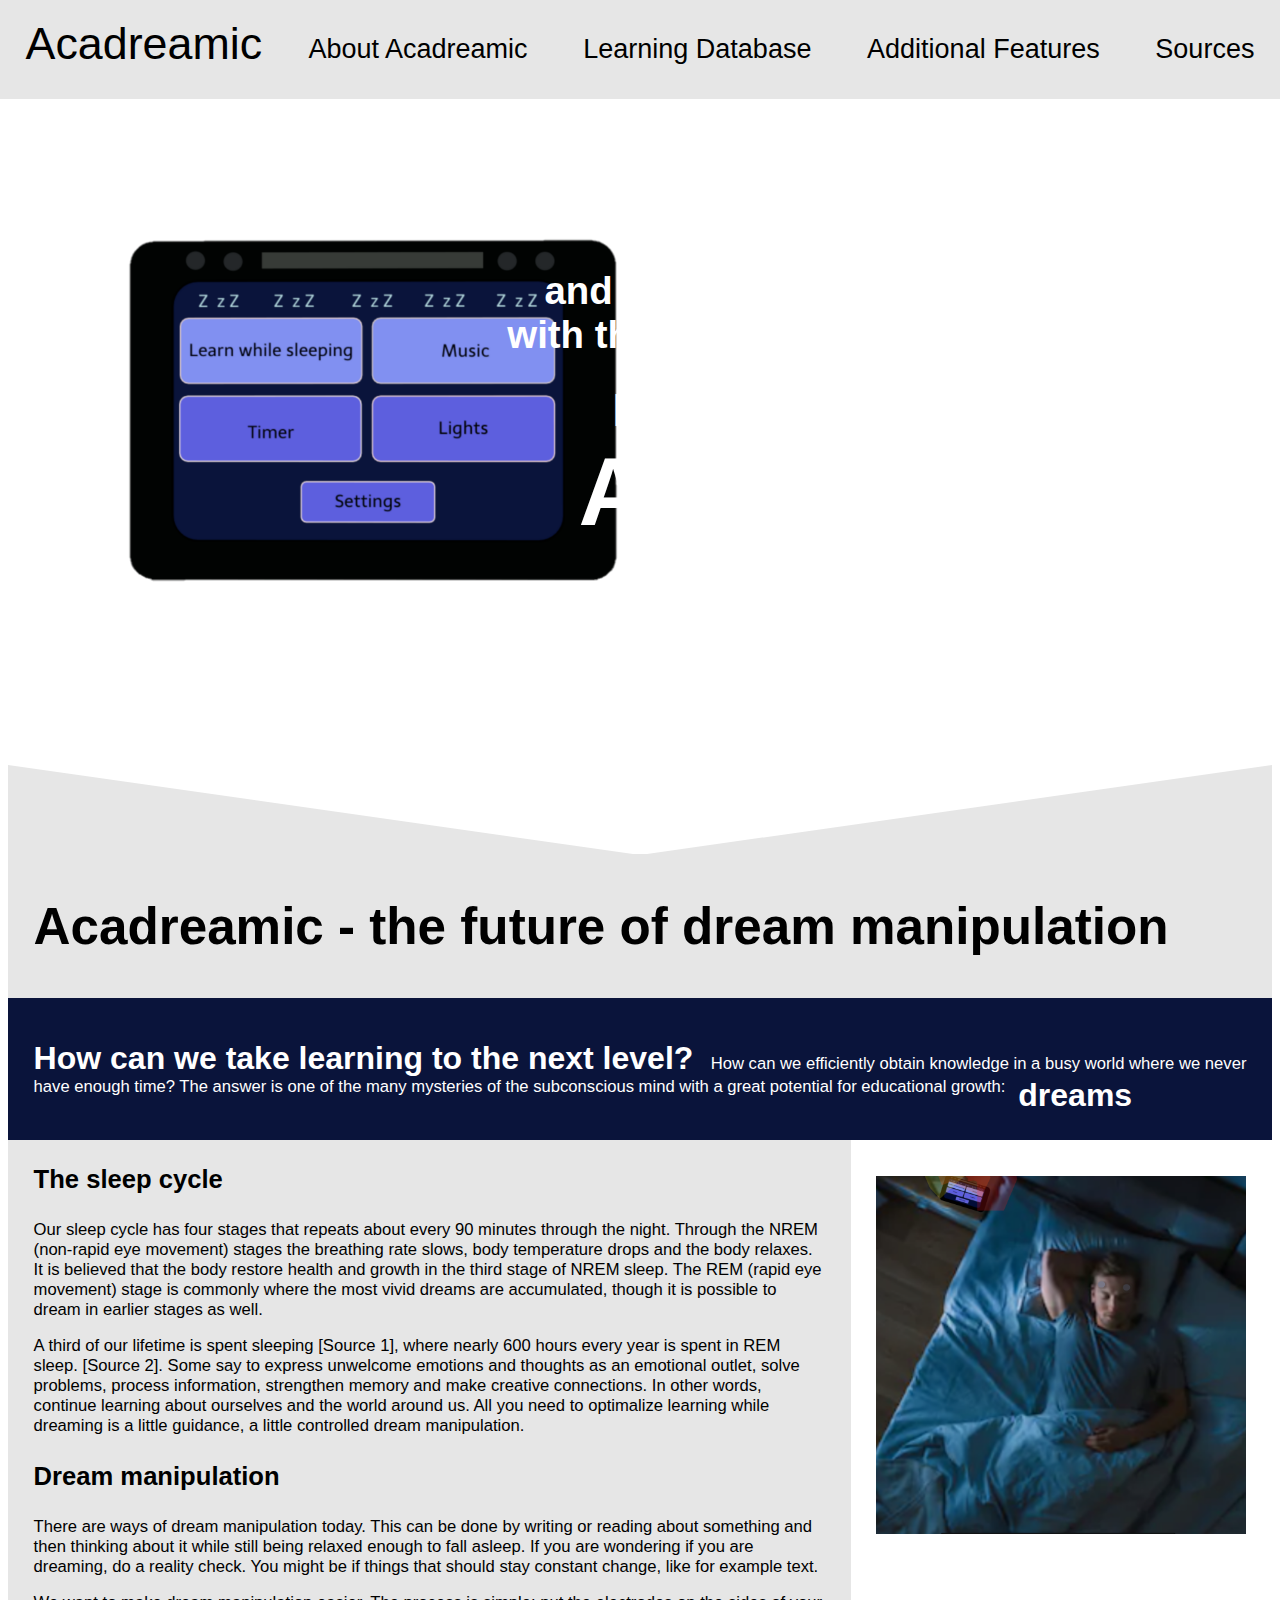
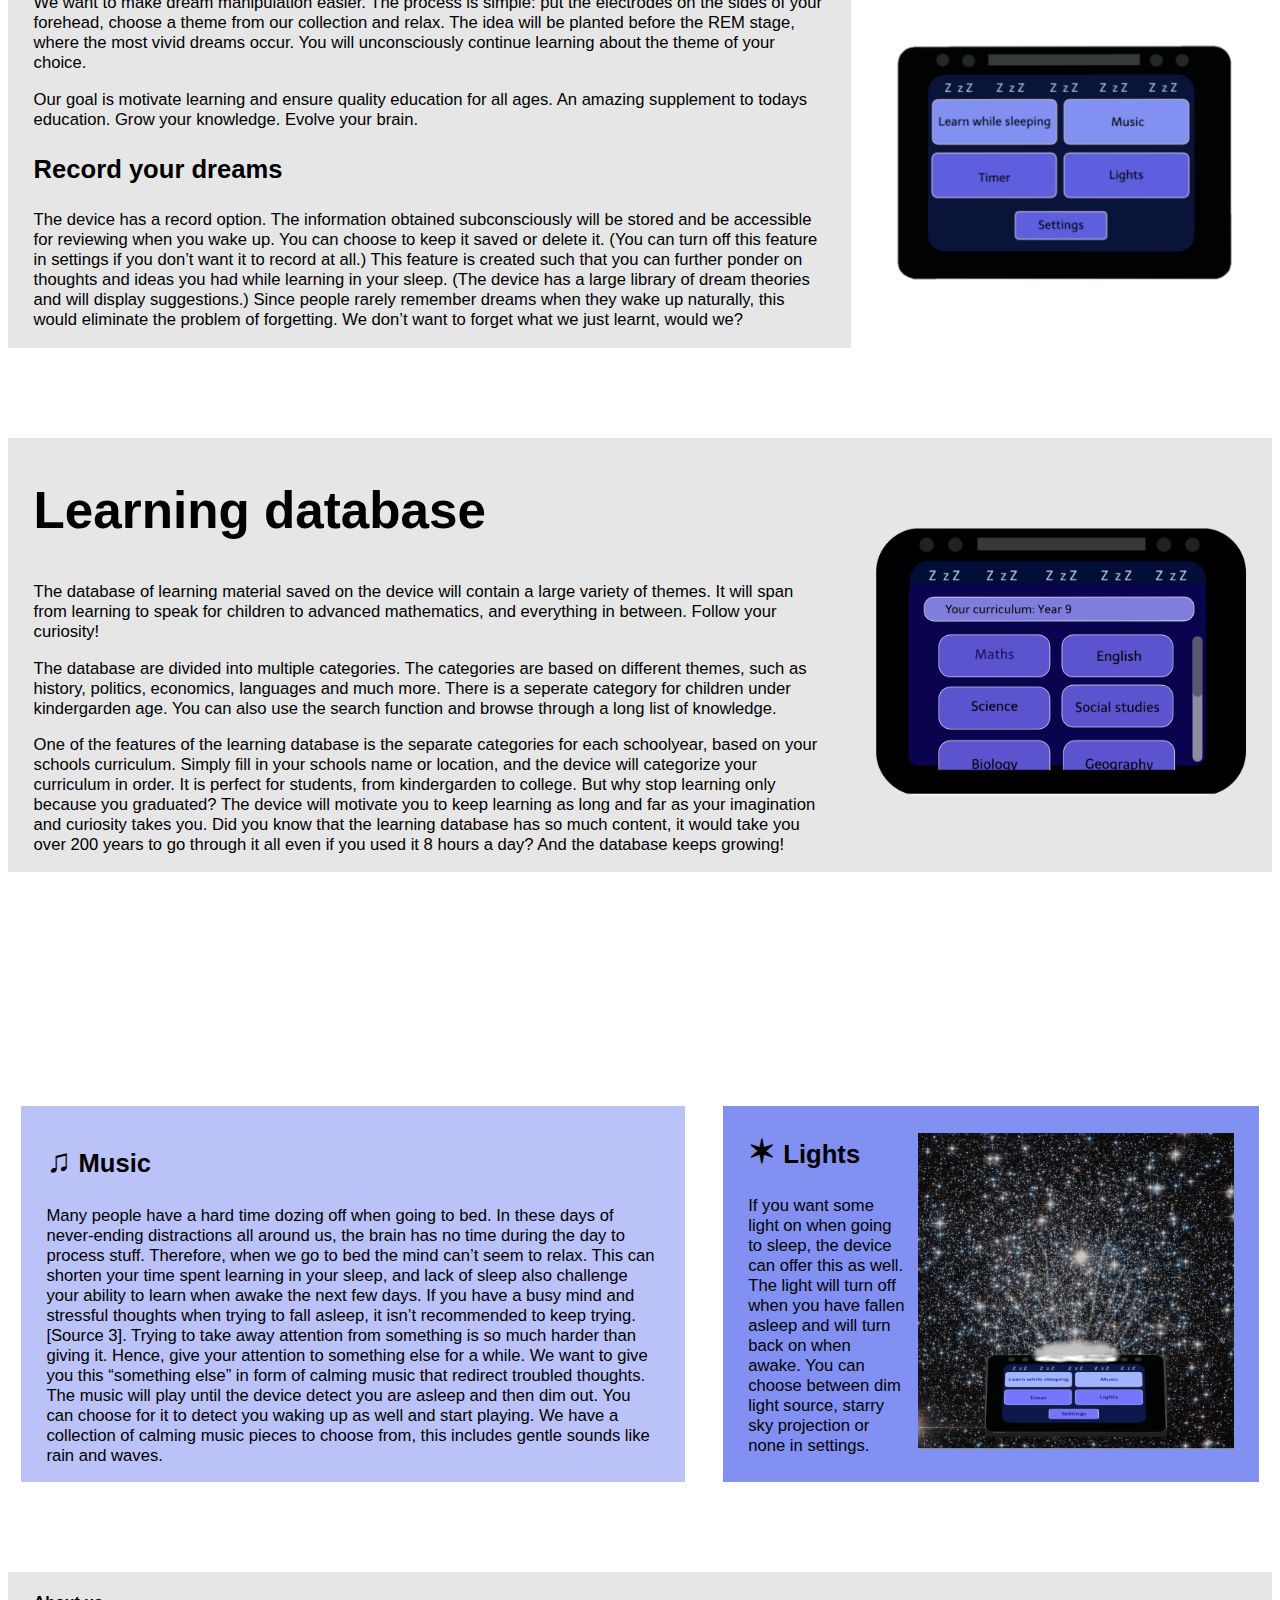
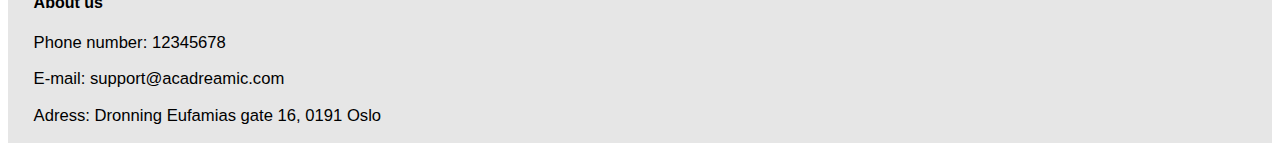
==== index.html @ cedde9cb "Update index.html" ====
<!DOCTYPE html>
<html>

<head>
  <Title>Acadreamic</Title>
  <meta charset="utf-8">
  <link type="text/css" rel="stylesheet" href="css/stylesheet.css">
  <meta name="viewport" content="width=device-width, initial-scale=1.0">
</head>

<body>
  <div class="container">

    <!-- Pc version navigation bar -->
    <div class="navbar backgroundWhite hideOnPh">
      <a href="index.html" class="logo">Acadreamic</a>
      <ul>
        <li><a href="#acadreamic">About Acadreamic</a></li>
        <li><a href="#database">Learning Database</a></li>
        <li><a href="#features">Additional Features</a></li>
        <li><a href="sources.html">Sources</a></li>
      </ul>
    </div> <!-- End of pc version navigation bar -->

    <!-- Phone version navigation bar -->
    <div class="main-col-full dropdown showOnPh hideOnPc">
      <button>MENU</button>
      <div class="dropdownContent">
        <a href="#acadreamic">About Acadreamic</a>
        <a href="#database">Learning Database</a>
        <a href="#features">Additional Features</a>
        <a href="sources.html">Sources</a>
      </div>
    </div> <!-- End of phone version navigation bar -->

    <!-- Phone version navigation bar -->
    <!--<button class="dropbutton">MENU</button>
    <div class="dropdown showOnPh hideOnPc">
      <button class="dropbutton">MENU</button>
      <div class="dropdown-content">
        <a href="#acadreamic">About Acadreamic</a>
        <a href="#database">Learning Database</a>
        <a href="#features">Additional Features</a>
        <a href="sources.html">Sources</a>
      </div>
    </div> --><!-- End of phone version navigation bar -->

    <!-- Pc version picture of product -->
    <div class="main-col-1-2 hideOnPh" style="height: 75vh;">
      <picture style="margin: 5vw;">
        <img src="images/prototype2.png" style="height: 60vh; margin-top: 5vh;"
        alt="prototype">
      </picture>
    </div> <!-- End of pc version picture of product -->

    <!-- Pc version first description of product -->
    <div class="main-col-3-6 hideOnPh">
      <h1 style="margin-top: 15vh;">
        Choose a theme, relax<br/>and keep learning in your dreams
        <br/>with the future of dream manipulation
      </h1>
      <h1>
        <span style="font-size: 1.2em;">Expand horizons with</span><br/>
        <span style="font-size: 2.5em;">Acadreamic</span>
      </h1>
    </div> <!-- End of pc version first description of product -->

    <!-- Phone version first description and picture of product -->
    <div class="main-col-full hideOnPc showOnPh">
      <h1 style="margin-top: 10vh;">
        Choose a theme, relax<br/>and keep learning in your dreams
        <br/>with the future of dream manipulation
      </h1>
      <h1>
        <span style="font-size: 1.2em;">Expand horizons with</span><br/>
        <span style="font-size: 2.5em;">Acadreamic</span>
      </h1>
      <picture>
        <img src="images/prototype2.png" style="width: 80vw; margin-left: 5vw;"
        alt="prototype">
      </picture>
    </div> <!-- End of phone version first description and picture of product -->

    <!-- Upside down triangle -->
    <div id="acadreamic" class="main-col-0-50 triangle2 backgroundWhite"
    style="height: 10vh; margin-bottom: -0.1vh;"></div>
    <div class="main-col-50-100 triangle3 backgroundWhite"
    style="height: 10vh; margin-bottom: -0.1vh;"></div>
    <!-- End of upside down triangle -->

    <!-- Pc and phone version Acadreamic title -->
    <div class="main-col-full backgroundWhite">
      <h2>Acadreamic - the future of dream manipulation</h2>
    </div> <!-- End of pc and phone version Acadreamic title -->

    <!-- Pc version blue box -->
    <div class="main-col-full hideOnPh"
    style="background-color: #0a143b; color: white; padding: 2vw;">
      <p>
        <strong style="font-size: 2.5vw; padding-right: 1vw;"> How can we take
        learning to the next level?</strong> How can we efficiently obtain
        knowledge in a busy world where we never have enough time? The answer
        is one of the many mysteries of the subconscious mind with a great
        potential for educational growth:
        <strong style="font-size: 2.5vw; position: absolute; padding-left: 1vw;">
        dreams</strong>
      </p>
    </div> <!-- End of pc version blue box -->

    <!-- Phone version blue box -->
    <div class="main-col-full hideOnPc showOnPh"
    style="background-color: #0a143b; color: white; padding: 2vw;">
      <p>
        <strong style="font-size: 4.2vw;"> How can we take
        learning to the next level?</strong><br/>How can we efficiently obtain
        knowledge in a busy world where we never have enough time?<br/>The answer
        is one of the many mysteries of the subconscious mind with a great
        potential for educational growth:
        <strong style="font-size: 5vw; position: absolute; padding-left: 2vw;">
        dreams</strong>
      </p>
    </div> <!-- End of phone version blue box -->

    <!-- Pc version main part text -->
    <div class="main-col-1-4 backgroundWhite hideOnPh">
      <h3>The sleep cycle</h3>
      <p>
        Our sleep cycle has four stages that repeats about every 90 minutes
        through the night. Through the NREM (non-rapid eye movement) stages the
        breathing rate  slows, body temperature drops and the body relaxes.
        It is believed that the body restore health and growth in the third
        stage of NREM sleep. The REM (rapid eye movement) stage is commonly
        where the most vivid dreams are accumulated,
        though it is possible to dream in earlier stages as well.
      </p>
      <p>
        A third of our lifetime is spent sleeping <a href="sources.html">
        [Source 1]</a>, where nearly 600 hours every year is spent in REM sleep.
        <a href="sources.html">[Source 2]</a>. Some say to express unwelcome
        emotions and thoughts as an emotional outlet, solve problems, process
        information, strengthen memory and make creative connections. In other
        words, continue learning about ourselves and the world around us. All
        you need to optimalize learning while dreaming is a little guidance,
        a little controlled dream manipulation.
      </p>

      <h3>Dream manipulation</h3>
      <p>
        There are ways of dream manipulation today. This can be done by
        writing or reading about something and then thinking about it while
        still being relaxed enough to fall asleep. If you are wondering if
        you are dreaming, do a reality check. You might be if things that
        should stay constant change, like for example text.
      </p>
      <p>
        We want to make dream manipulation easier. The process is simple:
        put the electrodes on the sides of your forehead, choose a theme
        from our collection and relax. The idea will be planted before the
        REM stage, where the most vivid dreams occur. You will unconsciously
        continue learning about the theme of your choice.
      </p>
      <p>
        Our goal is motivate learning and ensure quality education for all ages.
        An amazing supplement to todays education. Grow your knowledge. Evolve
        your brain.
      </p>

      <h3>Record your dreams</h3>
      <p>
        The device has a record option. The information obtained subconsciously
        will be stored and be accessible for reviewing when you wake up. You
        can choose to keep it saved or delete it. (You can turn off this
        feature in settings if you don’t want it to record at all.) This
        feature is created such that you can further ponder on thoughts and
        ideas you had while learning in your sleep. (The device has a large
        library of dream theories and will display suggestions.) Since people
        rarely remember dreams when they wake up naturally, this would eliminate
        the problem of forgetting. We don’t want to forget what we just learnt,
        would we?
      </p>
    </div> <!-- End of pc version main part text -->

    <!-- Pc version main part pictures -->
    <div class="main-col-5-6 hideOnPh">
      <picture>
        <img src="images/prototypeInUse2.png" style="width: 100%;
        margin-top: 4vh;" alt="prototype in use">
      </picture>
      <picture>
        <img src="images/prototype2.png" style="width: 100%;
        margin-top: 4vh;" alt="prototype in use">
      </picture>
    </div> <!-- End of pc version main part pictures -->

    <!-- Phone version main part text and pictures -->
    <div class="main-col-full backgroundWhite hideOnPc showOnPh">
      <h3>The sleep cycle</h3>
      <p>
        Our sleep cycle has four stages that repeats about every 90 minutes
        through the night. Through the NREM (non-rapid eye movement) stages the
        breathing rate  slows, body temperature drops and the body relaxes.
        It is believed that the body restore health and growth in the third
        stage of NREM sleep. The REM (rapid eye movement) stage is commonly
        where the most vivid dreams are accumulated,
        though it is possible to dream in earlier stages as well.
      </p>
      <p>
        A third of our lifetime is spent sleeping <a href="sources.html">
        [Source 1]</a>, where nearly 600 hours every year is spent in REM sleep.
        <a href="sources.html">[Source 2]</a>. Some say to express unwelcome
        emotions and thoughts as an emotional outlet, solve problems, process
        information, strengthen memory and make creative connections. In other
        words, continue learning about ourselves and the world around us. All
        you need to optimalize learning while dreaming is a little guidance,
        a little controlled dream manipulation.
      </p>

      <h3>Dream manipulation</h3>
      <p>
        There are ways of dream manipulation today. This can be done by
        writing or reading about something and then thinking about it while
        still being relaxed enough to fall asleep. If you are wondering if
        you are dreaming, do a reality check. You might be if things that
        should stay constant change, like for example text.
      </p>
      <p>
        We want to make dream manipulation easier. The process is simple:
        put the electrodes on the sides of your forehead, choose a theme
        from our collection and relax. The idea will be planted before the
        REM stage, where the most vivid dreams occur. You will unconsciously
        continue learning about the theme of your choice.
      </p>
      <p>
        Our goal is motivate learning and ensure quality education for all ages.
        An amazing supplement to todays education. Grow your knowledge. Evolve
        your brain.
      </p>

      <picture>
        <img src="images/prototypeInUse2.png" style="width: 100%;"
        alt="prototype in use">
      </picture>

      <h3>Record your dreams</h3>
      <p>
        The device has a record option. The information obtained subconsciously
        will be stored and be accessible for reviewing when you wake up. You
        can choose to keep it saved or delete it. (You can turn off this
        feature in settings if you don’t want it to record at all.) This
        feature is created such that you can further ponder on thoughts and
        ideas you had while learning in your sleep. (The device has a large
        library of dream theories and will display suggestions.) Since people
        rarely remember dreams when they wake up naturally, this would eliminate
        the problem of forgetting. We don’t want to forget what we just learnt,
        would we?
      </p>
    </div> <!-- End of phone version main part text and pictures -->

    <!-- To make the linking work -->
    <div id="database" style="height: 10vh;"></div>

    <!-- Pc version learning database text -->
    <div class="main-col-1-4 backgroundWhite hideOnPh">
      <h2> Learning database </h2>
      <p>
        The database of learning material saved on the device will
        contain a large variety of themes. It will span from learning to speak
        for children to advanced mathematics, and everything in between.
        Follow your curiosity!
      </p>
      <p>
        The database are divided into multiple categories. The categories
        are based on different themes, such as history, politics, economics,
        languages and much more. There is a seperate category for children
        under kindergarden age. You can also use the search function and browse
        through a long list of knowledge.
      </p>
      <p>
        One of the features of the learning
        database is the separate categories for each schoolyear,
        based on your schools curriculum.
        Simply fill in your schools name or location, and the device will
        categorize your curriculum in order. It is perfect for students,
        from kindergarden to college. But why stop learning only because
        you graduated? The device will motivate you to keep learning as
        long and far as your imagination and curiosity takes you.
        Did you know that the learning database has so much content, it would
        take you over 200 years to go through it all even if you used it
        8 hours a day? And the database keeps growing!
      </p>
    </div> <!-- End of pc version learning database text -->

    <!-- Pc version learning database pictures -->
    <div class="main-col-5-6 backgroundWhite hideOnPh">
      <picture>
        <img src="images/learning.database.png" style="margin-top: 10vh;
        width: 100%;" alt="Example of database">
      </picture>
    </div> <!-- End of pc version learning database pictures -->

    <!-- Phone version learning database text and pictures -->
    <div class="main-col-full backgroundWhite hideOnPc showOnPh">
      <h2> Learning database </h2>
      <p>
        The database of learning material saved on the device will
        contain a large variety of themes. It will span from learning to speak
        for children to advanced mathematics, and everything in between.
        Follow your curiosity!
      </p>

      <picture>
        <img src="images/learning.database.png" style="width: 90%;
        margin-left: 3vw;"
        alt="Example of database">
      </picture>

      <p>
        The database are divided into multiple categories. The categories
        are based on different themes, such as history, politics, economics,
        languages and much more. There is a seperate category for children
        under kindergarden age. You can also use the search function and browse
        through a long list of knowledge.
      </p>
      <p>
        One of the features of the learning
        database is the separate categories for each schoolyear,
        based on your schools curriculum.
        Simply fill in your schools name or location, and the device will
        categorize your curriculum in order. It is perfect for students,
        from kindergarden to college. But why stop learning only because
        you graduated? The device will motivate you to keep learning as
        long and far as your imagination and curiosity takes you.
        Did you know that the learning database has so much content, it would
        take you over 200 years to go through it all even if you used it
        8 hours a day? And the database keeps growing!
      </p>
    </div> <!-- End of phone version learning database text and pictures -->

    <!-- To make the linking work -->
    <div id="features" style="height: 10vh;"></div>

    <!-- Pc and phone version Additional features title -->
    <div class="main-col-full">
      <h2 style="color: white;">Additional features</h2>
    </div> <!-- End of pc and phone version Additional features title -->

    <!-- Pc version additional features music -->
    <div class="main-col-1-2 backgroundWhite hideOnPh"
    style="margin-left: 1vw; margin-right: -20vw; background-color: #bac2f7;">
      <h3 style="margin-top: 4vh;">
        <span style="font-size: 1.3em;">&#9835;</span> Music
      </h3>
      <p>
        Many people have a hard time dozing off when going to bed. In these
        days of never-ending distractions all around us, the brain has no time
        during the day to process stuff. Therefore, when we go to bed the mind
        can’t seem to relax. This can shorten your time spent learning in your
        sleep, and lack of sleep also challenge your ability to learn when awake
        the next few days. If you have a busy mind and stressful thoughts when
        trying to fall asleep, it isn’t recommended to keep trying.
        <a href="sources.html">[Source 3]</a>.
        Trying to take away attention from something is so much harder than
        giving it. Hence, give your attention to something else for a while.
        We want to give you this “something else” in form of calming music that
        redirect troubled thoughts. The music will play until the device detect
        you are asleep and then dim out. You can choose for it to detect you
        waking up as well and start playing. We have a collection of calming
        music pieces to choose from, this includes gentle sounds like rain and
        waves.
      </p>
    </div> <!-- End of pc version additional features music -->

    <!-- Pc version additional features lights -->
    <div class="main-col-5-6 hideOnPh"
    style="margin-left: -10vw; margin-right: 1vw; background-color: #8190f1">
      <picture>
        <img src="images/projector.png" style="width: 65%; float: right;
        margin-top: 3vh; margin-left: 1vw; margin-bottom: 3vh;"
        alt="projector in use">
      </picture>
      <h3><span style="font-size: 1.3em;">&#10038;</span> Lights</h3>
      <p>
        If you want some light on when going to sleep, the device can offer
        this as well. The light will turn off when you have fallen asleep
        and will turn back on when awake. You can choose between dim light
        source, starry sky projection or none in settings.
      </p>
    </div> <!-- Pc version additional features lights -->

    <!-- Phone version additional features music -->
    <div class="main-col-full backgroundWhite hideOnPc showOnPh"
    style="background-color: #bac2f7;">
      <h3><span style="font-size: 1.3em;">&#9835;</span> Music</h3>
      <p>
        Many people have a hard time dozing off when going to bed. In these
        days of never-ending distractions all around us, the brain has no time
        during the day to process stuff. Therefore, when we go to bed the mind
        can’t seem to relax. This can shorten your time spent learning in your
        sleep, and lack of sleep also challenge your ability to learn when awake
        the next few days. If you have a busy mind and stressful thoughts when
        trying to fall asleep, it isn’t recommended to keep trying.
        <a href="sources.html">[Source 3]</a>.
        Trying to take away attention from something is so much harder than
        giving it. Hence, give your attention to something else for a while.
        We want to give you this “something else” in form of calming music that
        redirect troubled thoughts. The music will play until the device detect
        you are asleep and then dim out. You can choose for it to detect you
        waking up as well and start playing. We have a collection of calming
        music pieces to choose from, this includes gentle sounds like rain and
        waves.
      </p>
    </div> <!-- End of phone version additional features music -->

    <!-- Phone version additional features lights -->
    <div class="main-col-full hideOnPc showOnPh"
    style="background-color: #8190f1">
      <picture>
        <img src="images/projector.png" style="width: 65%; float: right;
        margin-top: 3vh; margin-left: 1vw; margin-bottom: 3vh;"
        alt="projector in use">
      </picture>
      <h3><span style="font-size: 1.3em;">&#10038;</span> Lights</h3>
      <p>
        If you want some light on when going to sleep, the device can offer
        this as well. The light will turn off when you have fallen asleep
        and will turn back on when awake. You can choose between dim light
        source, starry sky projection or none in settings.
      </p>
    </div> <!-- End of phone version additional features lights -->

    <!-- Spacing -->
    <div style="height: 10vh;"></div>

    <!-- footer -->
    <footer class="main-col-full backgroundWhite">
      <h4> About us </h4>
        <p> Phone number: 12345678 </p>
        <p> E-mail: support@acadreamic.com </p>
        <p> Adress: Dronning Eufamias gate 16, 0191 Oslo </p>
    </footer> <!-- End of footer -->

  </div> <!-- end of container -->
</body>

</html>
---- css/stylesheet.css ----
/* https://freefrontend.com/css-scroll-effects/ */
html {
  scroll-behavior: smooth;
}

body {
  background-image: url(../images/nightsky.jpg);
  background-size: 100vw;
  /*background-repeat: no-repeat;
  background-color: black;*/
  margin-top: 10vh;
  font-family: Helvetica;
  overflow-x: hidden;
}

h1 {
  color: white;
  font-size: 3vw;
  text-align: center;
}

h2 {
  font-size: 4vw;
}

h3 {
  font-size: 2vw;
}

p {
  font-size: 1.3vw;
}

.container {
  display: grid;
  grid-template-columns: [col-1-start] 1fr [col-2-start] 1fr [col-3-start]
      1fr [col-4-start] 1fr [col-5-start] 1fr [col-6-start] 1fr [col-6-end];
  grid-row: auto;
}

.navbar {
  position: fixed;
  top: 0px;
  left: 0px;
  padding-top: 2vh;
  height: 9vh;
  width: 100%;
  background-color: white;
  text-align: right;
  /* https://www.w3schools.com/cssref/pr_pos_z-index.asp */
  z-index: 1;
}

.logo {
  /*text-align: left;*/
  float: left;
  font-size: 3.5vw;
  margin-left: 2vw;
}

.navbar li {
  display: inline;
  font-size: 3vh;
  padding: 2vw;
  /*text-align: right;
  padding: 15px;*/
}

a {
  color: black;
  text-decoration: none;
}

a:hover {
  text-decoration: underline;
}

.backgroundWhite {
  /*background-color: white;*/
  background-color: #e6e6e6;
}

/* https://codyhouse.co/blog/post/css-rounded-triangles-with-clip-path
https://bennettfeely.com/clippy/ */
.triangle {
  clip-path: polygon(50% 0, 100% 100%, 0 100%);
}

.triangle2 {
  clip-path: polygon(0 0, 0% 100%, 100% 100%);
}

.triangle3 {
  clip-path: polygon(100% 0, 0% 100%, 100% 100%);
}

.diagonal1 {
  clip-path: polygon(100% 0, 0 0, 100% 20%);
}

.diagonal2 {
  clip-path: polygon(0 84%, 0 100%, 100% 100%);
}

[class*="main-"] {
  padding-left: 2vw;
  padding-right: 2vw;
}

.main-col-full {
  grid-column: col-1-start/col-6-end;
}


.main-col-1-2 {
  grid-column: col-1-start/col-3-start;
}

.main-col-3-6 {
  grid-column: col-3-start/col-6-end;
  /*background-image: url(../images/emptyPlate.jpg);*/
  /*background-size: cover;*/ /* Image should cover the box */
}

.main-col-1-4 {
  grid-column: col-1-start/col-5-start;
}

.main-col-5-6 {
  grid-column: col-5-start/col-6-end;
  /*background-image: url(../images/emptyPlate.jpg);*/
  /*background-size: cover;*/ /* Image should cover the box */
}

.main-col-0-50 {
  grid-column: col-1-start/col-4-start;
}

.main-col-50-100 {
  grid-column: col-4-start/col-6-end;
}

.hideOnPc {display: none;} /* Hide content on pc */

/* Phone */
@media only screen and (max-width: 600px) {
  .hideOnPh {display: none;} /* Hide content on phone */
  .showOnPh {display: block;} /* Show content hidden on the pc version */

  body {
    background-image: url(../images/nightsky.jpg);
    background-size: 200vh;
  }

  h1 {
    font-size: 5vw;
  }

  h2 {
    font-size: 7vw;
  }

  h3 {
    font-size: 3.5vw;
  }

  p {
    font-size: 3vw;
  }

  .logo {
    font-size: 4vw;
    margin-left: 2vw;
  }

  /* Position dropdownContent */
  .dropdown {
    position: relative;
    display: inline-block;
  }

  /* Menu button style */
  button {
    background-color: black;
    color: white;
    font-size: 5vw;
    width: 100%;
    border: none;
  }

  /* Content boxes style */
  .dropdownContent {
    display: none;
    position: absolute; /* Don't move the rest of the content */
    background-color: white;
    text-align: center;
    width: 95%;
  }

  /* Link styles */
  .dropdownContent a {
    display: block;
    border: 1px solid grey;
    padding: 1vw;
  }

  .dropdown:hover .dropdownContent {
    display: block;
  }

  /*

  .dropbutton {
    border: none;
    font-size: 5vw;
    background-color: black;
    color: white;
    width: 95vw;
  }

  .dropdown {
    top: 0px;
    position: relative;
    display: inline-block;
  }

  .dropdown-content {
    display: none;
    position: absolute;
    background-color: #f1f1f1;
    z-index: 1;
    width: 95vw;
  }

  .dropdown-content a {
    color: black;
    padding: 12px 16px;
    text-decoration: none;
    display: block;
  }

  .dropdown-content a:hover {
    background-color: #ddd;
  }

  .dropdown:hover .dropdown-content {
    display: block;
  }

  .dropdown:hover .dropbtn {
    background-color: #6666ff;
  }*/

}
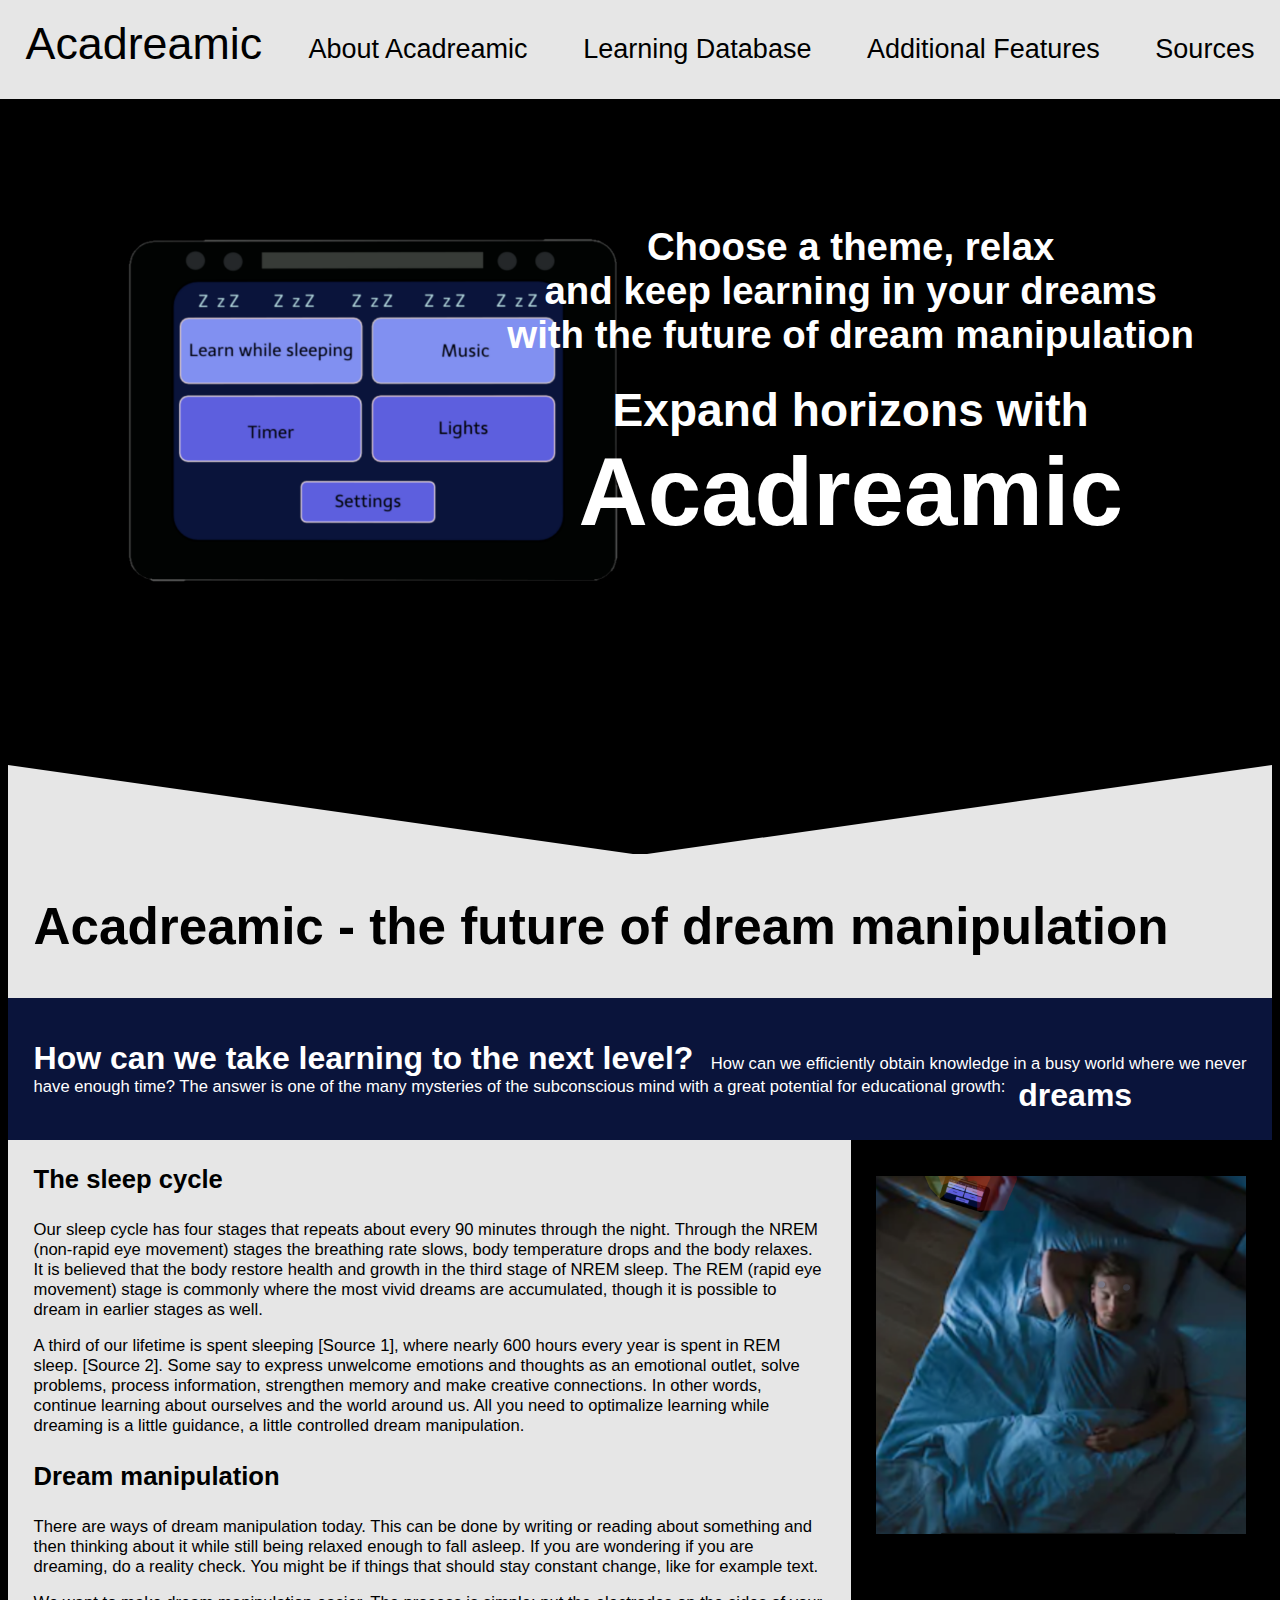
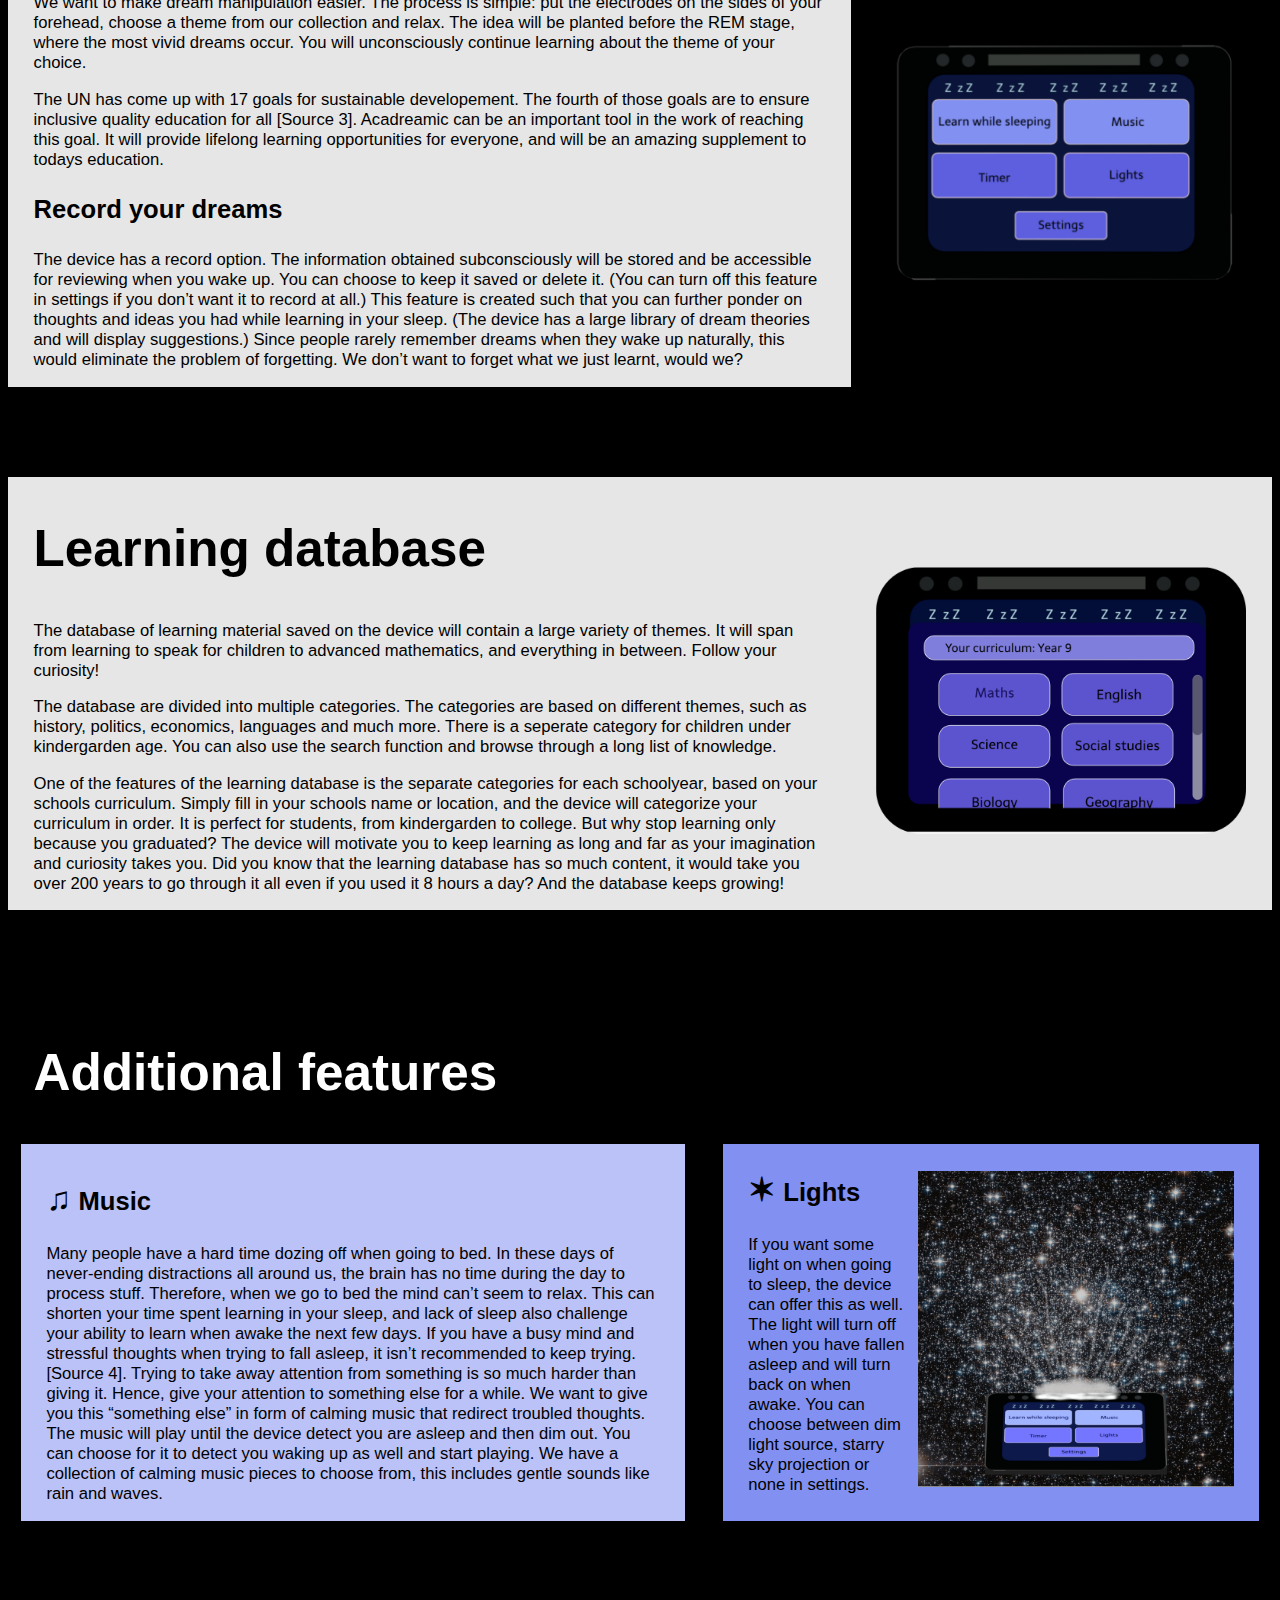
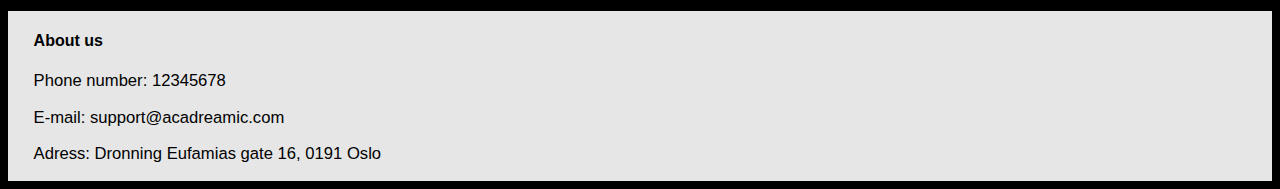
==== commit d69de2d4: "Update index.html" ====
--- a/index.html
+++ b/index.html
@@ -12,7 +12,7 @@
   <div class="container">
 
     <!-- Pc version navigation bar -->
-    <div class="navbar backgroundWhite hideOnPh">
+    <div class="navbar backgroundLightGrey hideOnPh">
       <a href="index.html" class="logo">Acadreamic</a>
       <ul>
         <li><a href="#acadreamic">About Acadreamic</a></li>
@@ -23,7 +23,7 @@
     </div> <!-- End of pc version navigation bar -->
 
     <!-- Phone version navigation bar -->
-    <div class="main-col-full dropdown showOnPh hideOnPc">
+    <div class="dropdown showOnPh hideOnPc">
       <button>MENU</button>
       <div class="dropdownContent">
         <a href="#acadreamic">About Acadreamic</a>
@@ -67,7 +67,7 @@
 
     <!-- Phone version first description and picture of product -->
     <div class="main-col-full hideOnPc showOnPh">
-      <h1 style="margin-top: 10vh;">
+      <h1 style="margin-top: 20vh;">
         Choose a theme, relax<br/>and keep learning in your dreams
         <br/>with the future of dream manipulation
       </h1>
@@ -82,14 +82,14 @@
     </div> <!-- End of phone version first description and picture of product -->
 
     <!-- Upside down triangle -->
-    <div id="acadreamic" class="main-col-0-50 triangle2 backgroundWhite"
+    <div id="acadreamic" class="main-col-0-50 triangle1 backgroundLightGrey"
     style="height: 10vh; margin-bottom: -0.1vh;"></div>
-    <div class="main-col-50-100 triangle3 backgroundWhite"
+    <div class="main-col-50-100 triangle2 backgroundLightGrey"
     style="height: 10vh; margin-bottom: -0.1vh;"></div>
     <!-- End of upside down triangle -->
 
     <!-- Pc and phone version Acadreamic title -->
-    <div class="main-col-full backgroundWhite">
+    <div class="main-col-full backgroundLightGrey">
       <h2>Acadreamic - the future of dream manipulation</h2>
     </div> <!-- End of pc and phone version Acadreamic title -->
 
@@ -122,7 +122,7 @@
     </div> <!-- End of phone version blue box -->
 
     <!-- Pc version main part text -->
-    <div class="main-col-1-4 backgroundWhite hideOnPh">
+    <div class="main-col-1-4 backgroundLightGrey hideOnPh">
       <h3>The sleep cycle</h3>
       <p>
         Our sleep cycle has four stages that repeats about every 90 minutes
@@ -160,9 +160,12 @@
         continue learning about the theme of your choice.
       </p>
       <p>
-        Our goal is motivate learning and ensure quality education for all ages.
-        An amazing supplement to todays education. Grow your knowledge. Evolve
-        your brain.
+        The UN has come up with 17 goals for sustainable developement.
+        The fourth of those goals are to ensure inclusive quality education
+        for all <a href="sources.html"> [Source 3]</a>.
+        Acadreamic can be an important tool in the work of reaching
+        this goal. It will provide lifelong learning opportunities for everyone,
+        and will be an amazing supplement to todays education.
       </p>
 
       <h3>Record your dreams</h3>
@@ -193,7 +196,7 @@
     </div> <!-- End of pc version main part pictures -->
 
     <!-- Phone version main part text and pictures -->
-    <div class="main-col-full backgroundWhite hideOnPc showOnPh">
+    <div class="main-col-full backgroundLightGrey hideOnPc showOnPh">
       <h3>The sleep cycle</h3>
       <p>
         Our sleep cycle has four stages that repeats about every 90 minutes
@@ -231,9 +234,12 @@
         continue learning about the theme of your choice.
       </p>
       <p>
-        Our goal is motivate learning and ensure quality education for all ages.
-        An amazing supplement to todays education. Grow your knowledge. Evolve
-        your brain.
+        The UN has come up with 17 goals for sustainable developement.
+        The fourth of those goals are to ensure inclusive quality education
+        for all <a href="sources.html"> [Source 3]</a>.
+        Acadreamic can be an important tool in the work of reaching
+        this goal. It will provide lifelong learning opportunities for everyone,
+        and will be an amazing supplement to todays education.
       </p>
 
       <picture>
@@ -260,7 +266,7 @@
     <div id="database" style="height: 10vh;"></div>
 
     <!-- Pc version learning database text -->
-    <div class="main-col-1-4 backgroundWhite hideOnPh">
+    <div class="main-col-1-4 backgroundLightGrey hideOnPh">
       <h2> Learning database </h2>
       <p>
         The database of learning material saved on the device will
@@ -291,7 +297,7 @@
     </div> <!-- End of pc version learning database text -->
 
     <!-- Pc version learning database pictures -->
-    <div class="main-col-5-6 backgroundWhite hideOnPh">
+    <div class="main-col-5-6 backgroundLightGrey hideOnPh">
       <picture>
         <img src="images/learning.database.png" style="margin-top: 10vh;
         width: 100%;" alt="Example of database">
@@ -299,7 +305,7 @@
     </div> <!-- End of pc version learning database pictures -->
 
     <!-- Phone version learning database text and pictures -->
-    <div class="main-col-full backgroundWhite hideOnPc showOnPh">
+    <div class="main-col-full backgroundLightGrey hideOnPc showOnPh">
       <h2> Learning database </h2>
       <p>
         The database of learning material saved on the device will
@@ -345,11 +351,52 @@
     </div> <!-- End of pc and phone version Additional features title -->
 
     <!-- Pc version additional features music -->
-    <div class="main-col-1-2 backgroundWhite hideOnPh"
+    <div class="main-col-1-2 backgroundLightGrey hideOnPh"
     style="margin-left: 1vw; margin-right: -20vw; background-color: #bac2f7;">
       <h3 style="margin-top: 4vh;">
         <span style="font-size: 1.3em;">&#9835;</span> Music
       </h3>
+      <p>
+        Many people have a hard time dozing off when going to bed. In these
+        days of never-ending distractions all around us, the brain has no time
+        during the day to process stuff. Therefore, when we go to bed the mind
+        can’t seem to relax. This can shorten your time spent learning in your
+        sleep, and lack of sleep also challenge your ability to learn when awake
+        the next few days. If you have a busy mind and stressful thoughts when
+        trying to fall asleep, it isn’t recommended to keep trying.
+        <a href="sources.html">[Source 4]</a>.
+        Trying to take away attention from something is so much harder than
+        giving it. Hence, give your attention to something else for a while.
+        We want to give you this “something else” in form of calming music that
+        redirect troubled thoughts. The music will play until the device detect
+        you are asleep and then dim out. You can choose for it to detect you
+        waking up as well and start playing. We have a collection of calming
+        music pieces to choose from, this includes gentle sounds like rain and
+        waves.
+      </p>
+    </div> <!-- End of pc version additional features music -->
+
+    <!-- Pc version additional features lights -->
+    <div class="main-col-5-6 hideOnPh"
+    style="margin-left: -10vw; margin-right: 1vw; background-color: #8190f1">
+      <picture>
+        <img src="images/projector.png" style="width: 65%; float: right;
+        margin-top: 3vh; margin-left: 1vw; margin-bottom: 3vh;"
+        alt="projector in use">
+      </picture>
+      <h3><span style="font-size: 1.3em;">&#10038;</span> Lights</h3>
+      <p>
+        If you want some light on when going to sleep, the device can offer
+        this as well. The light will turn off when you have fallen asleep
+        and will turn back on when awake. You can choose between dim light
+        source, starry sky projection or none in settings.
+      </p>
+    </div> <!-- Pc version additional features lights -->
+
+    <!-- Phone version additional features music -->
+    <div class="main-col-full backgroundLightGrey hideOnPc showOnPh"
+    style="background-color: #bac2f7;">
+      <h3><span style="font-size: 1.3em;">&#9835;</span> Music</h3>
       <p>
         Many people have a hard time dozing off when going to bed. In these
         days of never-ending distractions all around us, the brain has no time
@@ -368,11 +415,11 @@
         music pieces to choose from, this includes gentle sounds like rain and
         waves.
       </p>
-    </div> <!-- End of pc version additional features music -->
-
-    <!-- Pc version additional features lights -->
-    <div class="main-col-5-6 hideOnPh"
-    style="margin-left: -10vw; margin-right: 1vw; background-color: #8190f1">
+    </div> <!-- End of phone version additional features music -->
+
+    <!-- Phone version additional features lights -->
+    <div class="main-col-full hideOnPc showOnPh"
+    style="background-color: #8190f1">
       <picture>
         <img src="images/projector.png" style="width: 65%; float: right;
         margin-top: 3vh; margin-left: 1vw; margin-bottom: 3vh;"
@@ -385,54 +432,13 @@
         and will turn back on when awake. You can choose between dim light
         source, starry sky projection or none in settings.
       </p>
-    </div> <!-- Pc version additional features lights -->
-
-    <!-- Phone version additional features music -->
-    <div class="main-col-full backgroundWhite hideOnPc showOnPh"
-    style="background-color: #bac2f7;">
-      <h3><span style="font-size: 1.3em;">&#9835;</span> Music</h3>
-      <p>
-        Many people have a hard time dozing off when going to bed. In these
-        days of never-ending distractions all around us, the brain has no time
-        during the day to process stuff. Therefore, when we go to bed the mind
-        can’t seem to relax. This can shorten your time spent learning in your
-        sleep, and lack of sleep also challenge your ability to learn when awake
-        the next few days. If you have a busy mind and stressful thoughts when
-        trying to fall asleep, it isn’t recommended to keep trying.
-        <a href="sources.html">[Source 3]</a>.
-        Trying to take away attention from something is so much harder than
-        giving it. Hence, give your attention to something else for a while.
-        We want to give you this “something else” in form of calming music that
-        redirect troubled thoughts. The music will play until the device detect
-        you are asleep and then dim out. You can choose for it to detect you
-        waking up as well and start playing. We have a collection of calming
-        music pieces to choose from, this includes gentle sounds like rain and
-        waves.
-      </p>
-    </div> <!-- End of phone version additional features music -->
-
-    <!-- Phone version additional features lights -->
-    <div class="main-col-full hideOnPc showOnPh"
-    style="background-color: #8190f1">
-      <picture>
-        <img src="images/projector.png" style="width: 65%; float: right;
-        margin-top: 3vh; margin-left: 1vw; margin-bottom: 3vh;"
-        alt="projector in use">
-      </picture>
-      <h3><span style="font-size: 1.3em;">&#10038;</span> Lights</h3>
-      <p>
-        If you want some light on when going to sleep, the device can offer
-        this as well. The light will turn off when you have fallen asleep
-        and will turn back on when awake. You can choose between dim light
-        source, starry sky projection or none in settings.
-      </p>
     </div> <!-- End of phone version additional features lights -->
 
     <!-- Spacing -->
     <div style="height: 10vh;"></div>
 
     <!-- footer -->
-    <footer class="main-col-full backgroundWhite">
+    <footer class="main-col-full backgroundLightGrey">
       <h4> About us </h4>
         <p> Phone number: 12345678 </p>
         <p> E-mail: support@acadreamic.com </p>
--- a/css/stylesheet.css
+++ b/css/stylesheet.css
@@ -1,4 +1,3 @@
-/* https://freefrontend.com/css-scroll-effects/ */
 html {
   scroll-behavior: smooth;
 }
@@ -6,8 +5,8 @@
 body {
   background-image: url(../images/nightsky.jpg);
   background-size: 100vw;
-  /*background-repeat: no-repeat;
-  background-color: black;*/
+  background-repeat: no-repeat;
+  background-color: black;
   margin-top: 10vh;
   font-family: Helvetica;
   overflow-x: hidden;
@@ -31,6 +30,7 @@
   font-size: 1.3vw;
 }
 
+/* Divide the page in columns */
 .container {
   display: grid;
   grid-template-columns: [col-1-start] 1fr [col-2-start] 1fr [col-3-start]
@@ -38,6 +38,7 @@
   grid-row: auto;
 }
 
+/* Horizontal navigation bar */
 .navbar {
   position: fixed;
   top: 0px;
@@ -47,25 +48,24 @@
   width: 100%;
   background-color: white;
   text-align: right;
-  /* https://www.w3schools.com/cssref/pr_pos_z-index.asp */
-  z-index: 1;
+  z-index: 1; /* Place navbar over everything else */
 }
 
+/* Logo in navbar */
 .logo {
-  /*text-align: left;*/
   float: left;
   font-size: 3.5vw;
   margin-left: 2vw;
 }
 
+/* List elements in navbar */
 .navbar li {
   display: inline;
   font-size: 3vh;
   padding: 2vw;
-  /*text-align: right;
-  padding: 15px;*/
 }
 
+/* Link style in navbar */
 a {
   color: black;
   text-decoration: none;
@@ -75,31 +75,16 @@
   text-decoration: underline;
 }
 
-.backgroundWhite {
-  /*background-color: white;*/
+.backgroundLightGrey {
   background-color: #e6e6e6;
 }
 
-/* https://codyhouse.co/blog/post/css-rounded-triangles-with-clip-path
-https://bennettfeely.com/clippy/ */
-.triangle {
-  clip-path: polygon(50% 0, 100% 100%, 0 100%);
+.triangle1 {
+  clip-path: polygon(0 0, 0% 100%, 100% 100%);
 }
 
 .triangle2 {
-  clip-path: polygon(0 0, 0% 100%, 100% 100%);
-}
-
-.triangle3 {
   clip-path: polygon(100% 0, 0% 100%, 100% 100%);
-}
-
-.diagonal1 {
-  clip-path: polygon(100% 0, 0 0, 100% 20%);
-}
-
-.diagonal2 {
-  clip-path: polygon(0 84%, 0 100%, 100% 100%);
 }
 
 [class*="main-"] {
@@ -148,8 +133,8 @@
   .showOnPh {display: block;} /* Show content hidden on the pc version */
 
   body {
-    background-image: url(../images/nightsky.jpg);
     background-size: 200vh;
+    margin-top: 0px;
   }
 
   h1 {
@@ -175,16 +160,18 @@
 
   /* Position dropdownContent */
   .dropdown {
-    position: relative;
+    left: 0px;
+    position: fixed;
     display: inline-block;
+    z-index: 1;
   }
 
   /* Menu button style */
   button {
-    background-color: black;
-    color: white;
-    font-size: 5vw;
-    width: 100%;
+    background-color: #e6e6e6;
+    font-size: 7vw;
+    height: 8vw;
+    width: 100vw;
     border: none;
   }
 
@@ -194,61 +181,18 @@
     position: absolute; /* Don't move the rest of the content */
     background-color: white;
     text-align: center;
-    width: 95%;
+    width: 100vw;
   }
 
-  /* Link styles */
+  /* Link styles in menu */
   .dropdownContent a {
     display: block;
     border: 1px solid grey;
     padding: 1vw;
   }
 
+  /* When hovering, show dropdownContent */
   .dropdown:hover .dropdownContent {
     display: block;
   }
-
-  /*
-
-  .dropbutton {
-    border: none;
-    font-size: 5vw;
-    background-color: black;
-    color: white;
-    width: 95vw;
-  }
-
-  .dropdown {
-    top: 0px;
-    position: relative;
-    display: inline-block;
-  }
-
-  .dropdown-content {
-    display: none;
-    position: absolute;
-    background-color: #f1f1f1;
-    z-index: 1;
-    width: 95vw;
-  }
-
-  .dropdown-content a {
-    color: black;
-    padding: 12px 16px;
-    text-decoration: none;
-    display: block;
-  }
-
-  .dropdown-content a:hover {
-    background-color: #ddd;
-  }
-
-  .dropdown:hover .dropdown-content {
-    display: block;
-  }
-
-  .dropdown:hover .dropbtn {
-    background-color: #6666ff;
-  }*/
-
 }
